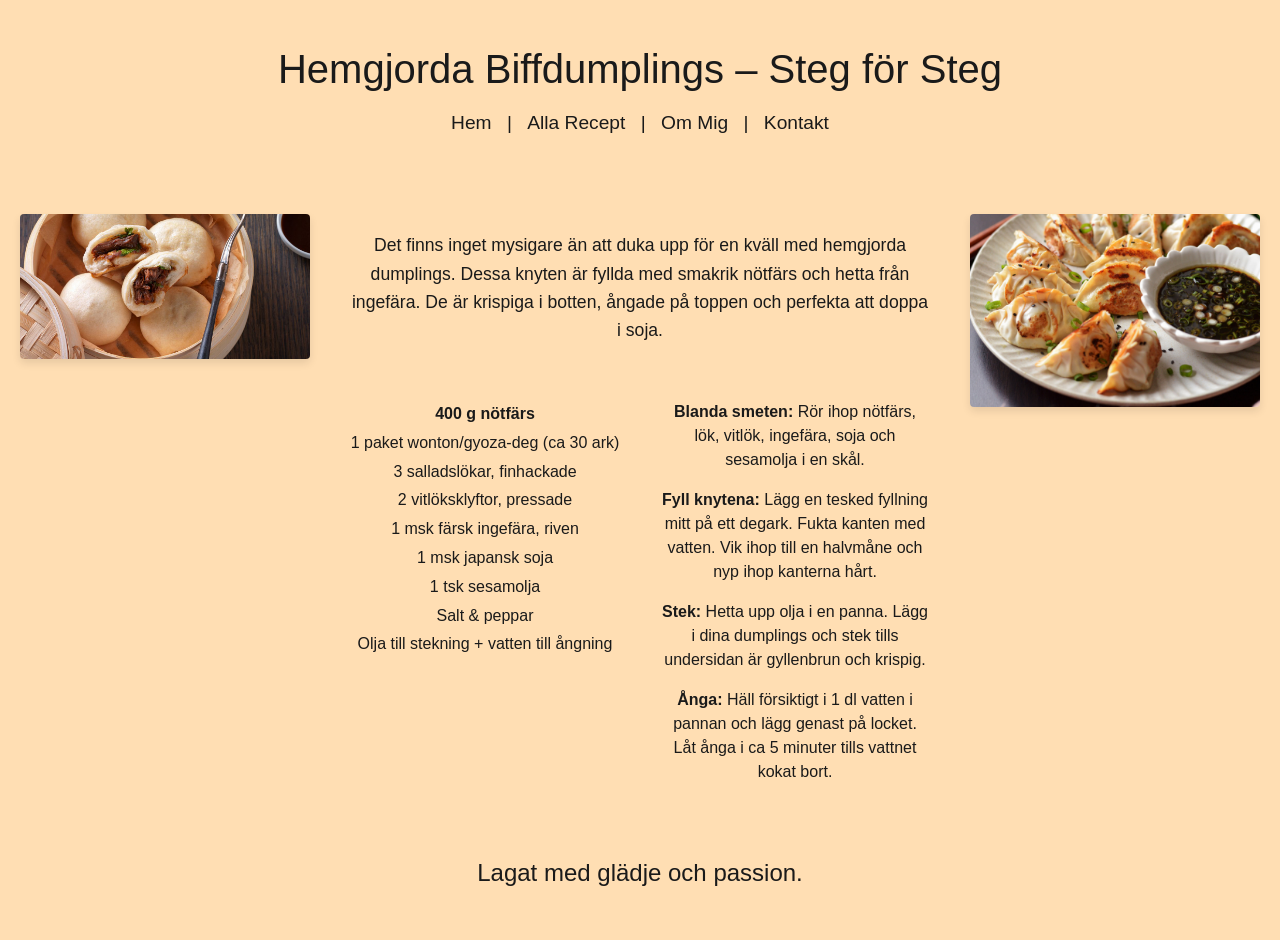
==== projekt 1/index.html @ c43e73f0 "Add files via upload" ====
<!DOCTYPE html>
<html lang="sv">
<head>
    <meta charset="UTF-8">
    <meta name="viewport" content="width=device-width, initial-scale=1.0">
    <title>Hemgjorda Biffdumplings</title>
    <link rel="stylesheet" href="styles.css">
</head>
<body>

    <header>
        <h1>Hemgjorda Biffdumplings – Steg för Steg</h1>
        <div class="nav-links">
            <span>Hem</span> | 
            <span>Alla Recept</span> | 
            <span>Om Mig</span> | 
            <span>Kontakt</span>
        </div>
    </header>

    <div class="main-container">
        
        <div class="side-image">
            <img src="./img/bao-beef-bun.jpg" alt="dumpling">
        </div>

        <div class="center-content">
            <p class="intro-text">
                Det finns inget mysigare än att duka upp för en kväll med hemgjorda dumplings. 
                Dessa knyten är fyllda med smakrik nötfärs och hetta från ingefära. 
                De är krispiga i botten, ångade på toppen och perfekta att doppa i soja.
            </p>

            <div class="recipe-columns">
                <div class="column ingredients">
                    <ul>
                        <li><strong>400 g nötfärs</strong></li>
                        <li>1 paket wonton/gyoza-deg (ca 30 ark)</li>
                        <li>3 salladslökar, finhackade</li>
                        <li>2 vitlöksklyftor, pressade</li>
                        <li>1 msk färsk ingefära, riven</li>
                        <li>1 msk japansk soja</li>
                        <li>1 tsk sesamolja</li>
                        <li>Salt & peppar</li>
                        <li>Olja till stekning + vatten till ångning</li>
                    </ul>
                </div>

                <div class="column instructions">
                    <p><span class="step-title">Blanda smeten:</span> Rör ihop nötfärs, lök, vitlök, ingefära, soja och sesamolja i en skål.</p>
                    
                    <p><span class="step-title">Fyll knytena:</span> Lägg en tesked fyllning mitt på ett degark. Fukta kanten med vatten. Vik ihop till en halvmåne och nyp ihop kanterna hårt.</p>
                    
                    <p><span class="step-title">Stek:</span> Hetta upp olja i en panna. Lägg i dina dumplings och stek tills undersidan är gyllenbrun och krispig.</p>
                    
                    <p><span class="step-title">Ånga:</span> Häll försiktigt i 1 dl vatten i pannan och lägg genast på locket. Låt ånga i ca 5 minuter tills vattnet kokat bort.</p>
                </div>
            </div>
        </div>

        <div class="side-image">
            <img src="./img/R03015-Pan-Fried-Beef-Potstickers-(Dumplings).jpg" alt="dumplings">
        </div>

    </div>

    <footer>
        Lagat med glädje och passion.
    </footer>

</body>
</html>
---- projekt 1/styles.css ----
body {
    background-color: #ffdeb3;
    font-family: 'Arial', sans-serif;
    color: #1a1a1a;
    margin: 0;
    padding: 20px;
    display: flex;
    flex-direction: column;
    align-items: center;
    min-height: 100vh;
    min-width: 1000px;
}

header {
    text-align: center;
    margin-bottom: 40px;
    width: 100%;
    max-width: 1200px;
}

h1 {
    font-weight: normal;
    font-size: 2.5em;
    margin-bottom: 20px;
}

.nav-links {
    font-size: 1.2em;
    margin-bottom: 40px;
}

.nav-links span {
    margin: 0 10px;
    cursor: pointer;
}

.nav-links span:hover {
    text-decoration: underline;
}

.main-container {
    display: flex;
    justify-content: space-between;
    align-items: flex-start;
    max-width: 1400px;
    width: 100%;
    gap: 20px;
}

.side-image {
    flex: 1;
    max-width: 300px;
}

.side-image img {
    width: 100%;
    height: auto;
    border-radius: 4px;
    box-shadow: 0 4px 8px rgba(0,0,0,0.1);
}

.center-content {
    flex: 2;
    text-align: center;
    padding: 0 20px;
}

.intro-text {
    font-size: 1.1em;
    line-height: 1.6;
    margin-bottom: 40px;
    font-weight: 500;
}

.recipe-columns {
    display: flex;
    justify-content: center;
    gap: 40px;
    text-align: center;
}

.column {
    flex: 1;
}

h3 {
    margin-bottom: 15px;
    text-transform: uppercase;
    font-size: 0.9em;
    letter-spacing: 1px;
}

ul {
    list-style-type: none;
    padding: 0;
    line-height: 1.8;
}

.instructions p {
    margin-bottom: 15px;
    line-height: 1.5;
}

.step-title {
    font-weight: bold;
}

footer {
    margin-top: 60px;
    text-align: center;
    font-size: 1.5em;
    font-weight: 300;
}
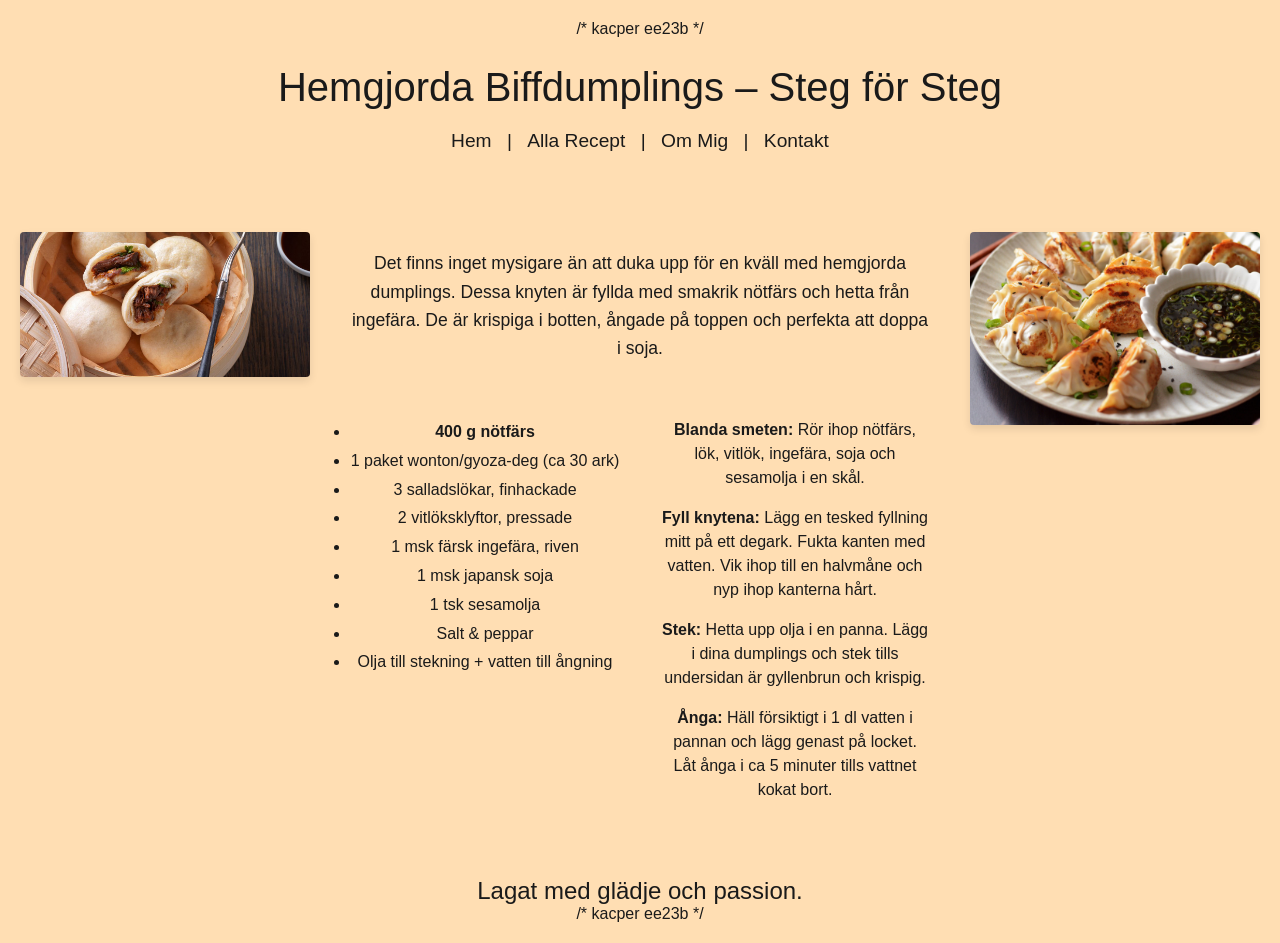
==== commit c9042785: "Add files via upload 2/10/26" ====
--- a/projekt 1/index.html
+++ b/projekt 1/index.html
@@ -1,3 +1,5 @@
+/* kacper ee23b */
+
 <!DOCTYPE html>
 <html lang="sv">
 <head>
@@ -10,29 +12,29 @@
 
     <header>
         <h1>Hemgjorda Biffdumplings – Steg för Steg</h1>
-        <div class="nav-links">
-            <span>Hem</span> | 
-            <span>Alla Recept</span> | 
-            <span>Om Mig</span> | 
+        <div class="länkar">
+            <span>Hem</span> |
+            <span>Alla Recept</span> |
+            <span>Om Mig</span> |
             <span>Kontakt</span>
         </div>
     </header>
 
-    <div class="main-container">
+    <div class="bas">
         
-        <div class="side-image">
+        <div class="bild">
             <img src="./img/bao-beef-bun.jpg" alt="dumpling">
         </div>
 
-        <div class="center-content">
-            <p class="intro-text">
-                Det finns inget mysigare än att duka upp för en kväll med hemgjorda dumplings. 
-                Dessa knyten är fyllda med smakrik nötfärs och hetta från ingefära. 
+        <div class="mitten">
+            <p class="intro">
+                Det finns inget mysigare än att duka upp för en kväll med hemgjorda dumplings.
+                Dessa knyten är fyllda med smakrik nötfärs och hetta från ingefära.
                 De är krispiga i botten, ångade på toppen och perfekta att doppa i soja.
             </p>
 
-            <div class="recipe-columns">
-                <div class="column ingredients">
+            <div class="rader">
+                <div class="sida mat">
                     <ul>
                         <li><strong>400 g nötfärs</strong></li>
                         <li>1 paket wonton/gyoza-deg (ca 30 ark)</li>
@@ -46,19 +48,19 @@
                     </ul>
                 </div>
 
-                <div class="column instructions">
-                    <p><span class="step-title">Blanda smeten:</span> Rör ihop nötfärs, lök, vitlök, ingefära, soja och sesamolja i en skål.</p>
+                <div class="sida steg">
+                    <p><span class="titel">Blanda smeten:</span> Rör ihop nötfärs, lök, vitlök, ingefära, soja och sesamolja i en skål.</p>
                     
-                    <p><span class="step-title">Fyll knytena:</span> Lägg en tesked fyllning mitt på ett degark. Fukta kanten med vatten. Vik ihop till en halvmåne och nyp ihop kanterna hårt.</p>
+                    <p><span class="titel">Fyll knytena:</span> Lägg en tesked fyllning mitt på ett degark. Fukta kanten med vatten. Vik ihop till en halvmåne och nyp ihop kanterna hårt.</p>
                     
-                    <p><span class="step-title">Stek:</span> Hetta upp olja i en panna. Lägg i dina dumplings och stek tills undersidan är gyllenbrun och krispig.</p>
+                    <p><span class="titel">Stek:</span> Hetta upp olja i en panna. Lägg i dina dumplings och stek tills undersidan är gyllenbrun och krispig.</p>
                     
-                    <p><span class="step-title">Ånga:</span> Häll försiktigt i 1 dl vatten i pannan och lägg genast på locket. Låt ånga i ca 5 minuter tills vattnet kokat bort.</p>
+                    <p><span class="titel">Ånga:</span> Häll försiktigt i 1 dl vatten i pannan och lägg genast på locket. Låt ånga i ca 5 minuter tills vattnet kokat bort.</p>
                 </div>
             </div>
         </div>
 
-        <div class="side-image">
+        <div class="bild">
             <img src="./img/R03015-Pan-Fried-Beef-Potstickers-(Dumplings).jpg" alt="dumplings">
         </div>
 
@@ -69,4 +71,6 @@
     </footer>
 
 </body>
-</html>+</html>
+
+/* kacper ee23b */
--- a/projekt 1/styles.css
+++ b/projekt 1/styles.css
@@ -1,3 +1,5 @@
+/* kacper ee23b */
+
 body {
     background-color: #ffdeb3;
     font-family: 'Arial', sans-serif;
@@ -24,21 +26,21 @@
     margin-bottom: 20px;
 }
 
-.nav-links {
+.länkar {
     font-size: 1.2em;
     margin-bottom: 40px;
 }
 
-.nav-links span {
+.länkar span {
     margin: 0 10px;
     cursor: pointer;
 }
 
-.nav-links span:hover {
+.länkar span:hover {
     text-decoration: underline;
 }
 
-.main-container {
+.bas {
     display: flex;
     justify-content: space-between;
     align-items: flex-start;
@@ -47,40 +49,40 @@
     gap: 20px;
 }
 
-.side-image {
-    flex: 1;
+.bild {
+    flex: 33%;
     max-width: 300px;
 }
 
-.side-image img {
+.bild img {
     width: 100%;
     height: auto;
     border-radius: 4px;
     box-shadow: 0 4px 8px rgba(0,0,0,0.1);
 }
 
-.center-content {
-    flex: 2;
+.mitten {
+    flex: 66%;
     text-align: center;
     padding: 0 20px;
 }
 
-.intro-text {
+.intro {
     font-size: 1.1em;
     line-height: 1.6;
     margin-bottom: 40px;
     font-weight: 500;
 }
 
-.recipe-columns {
+.rader {
     display: flex;
     justify-content: center;
     gap: 40px;
     text-align: center;
 }
 
-.column {
-    flex: 1;
+.sida {
+    flex: 30%;
 }
 
 h3 {
@@ -91,17 +93,16 @@
 }
 
 ul {
-    list-style-type: none;
     padding: 0;
     line-height: 1.8;
 }
 
-.instructions p {
+.steg p {
     margin-bottom: 15px;
     line-height: 1.5;
 }
 
-.step-title {
+.titel {
     font-weight: bold;
 }
 
@@ -110,4 +111,6 @@
     text-align: center;
     font-size: 1.5em;
     font-weight: 300;
-}+}
+
+/* kacper ee23b */
